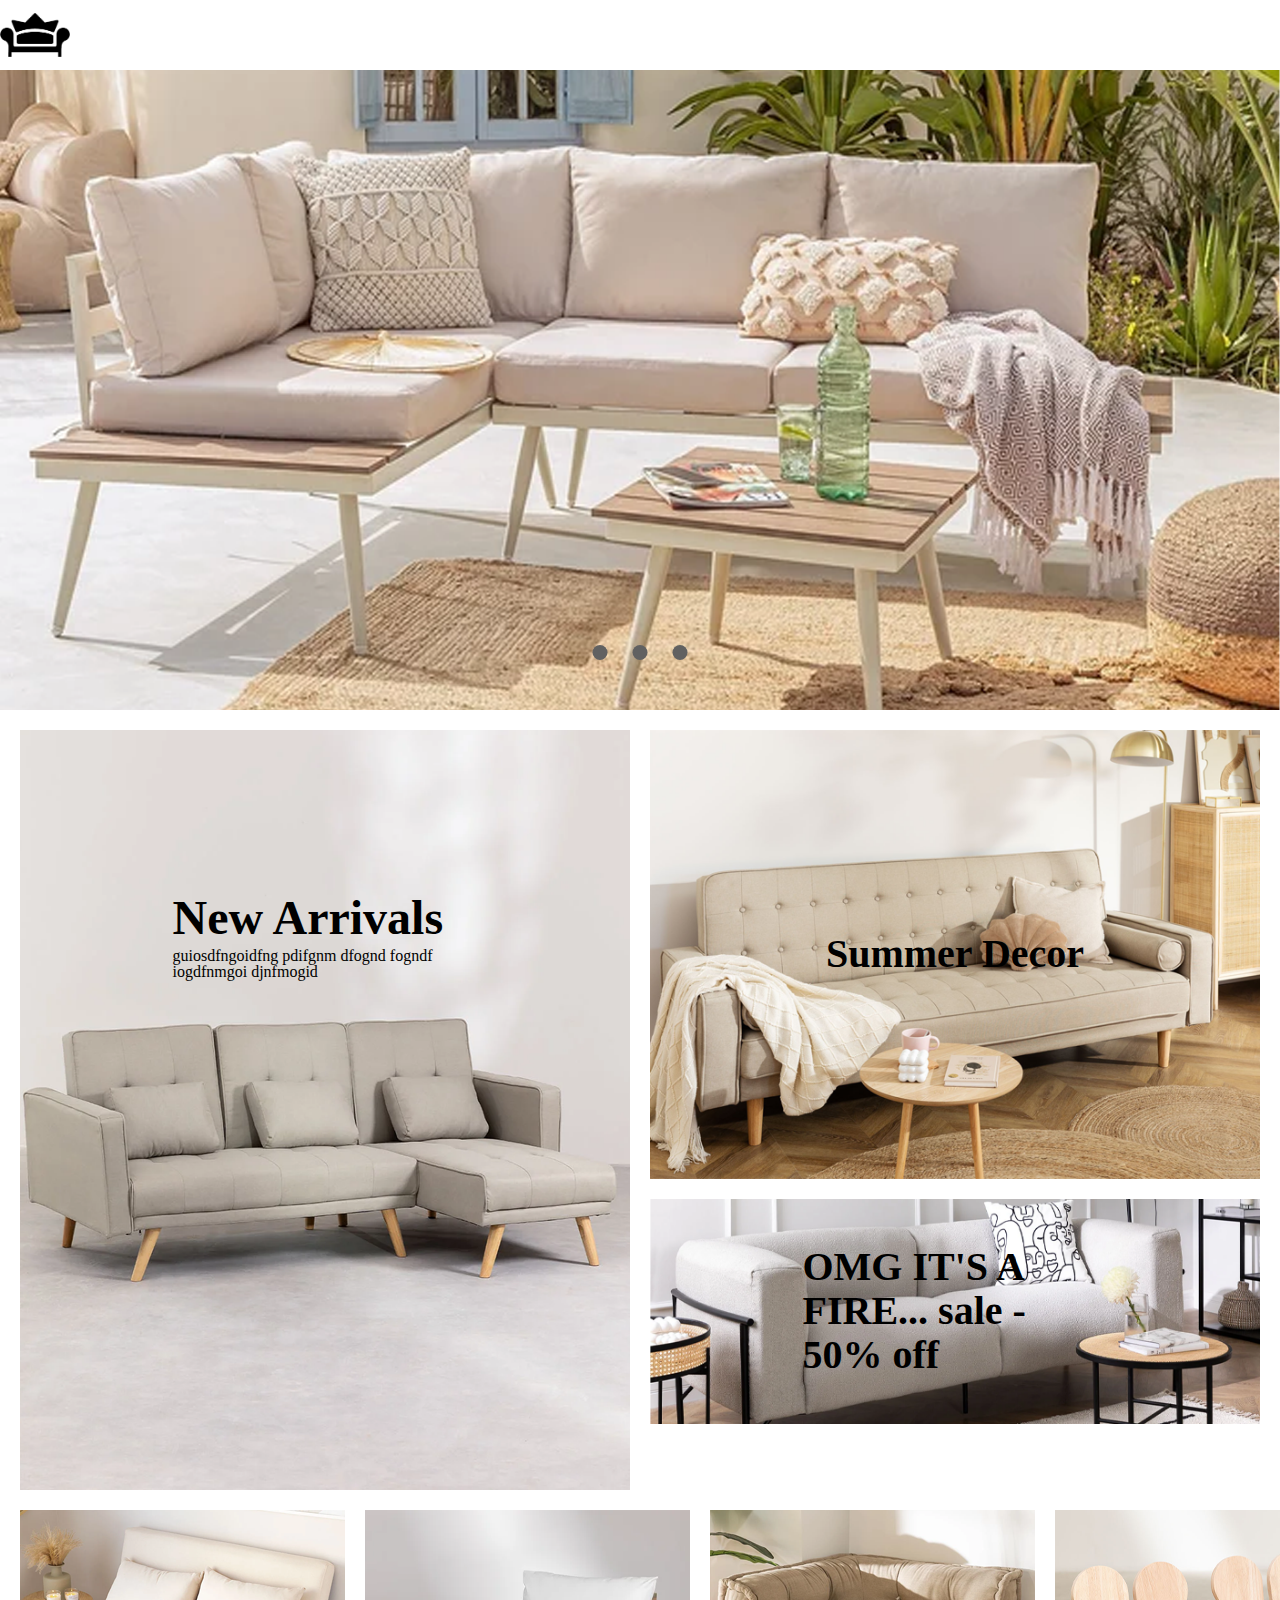
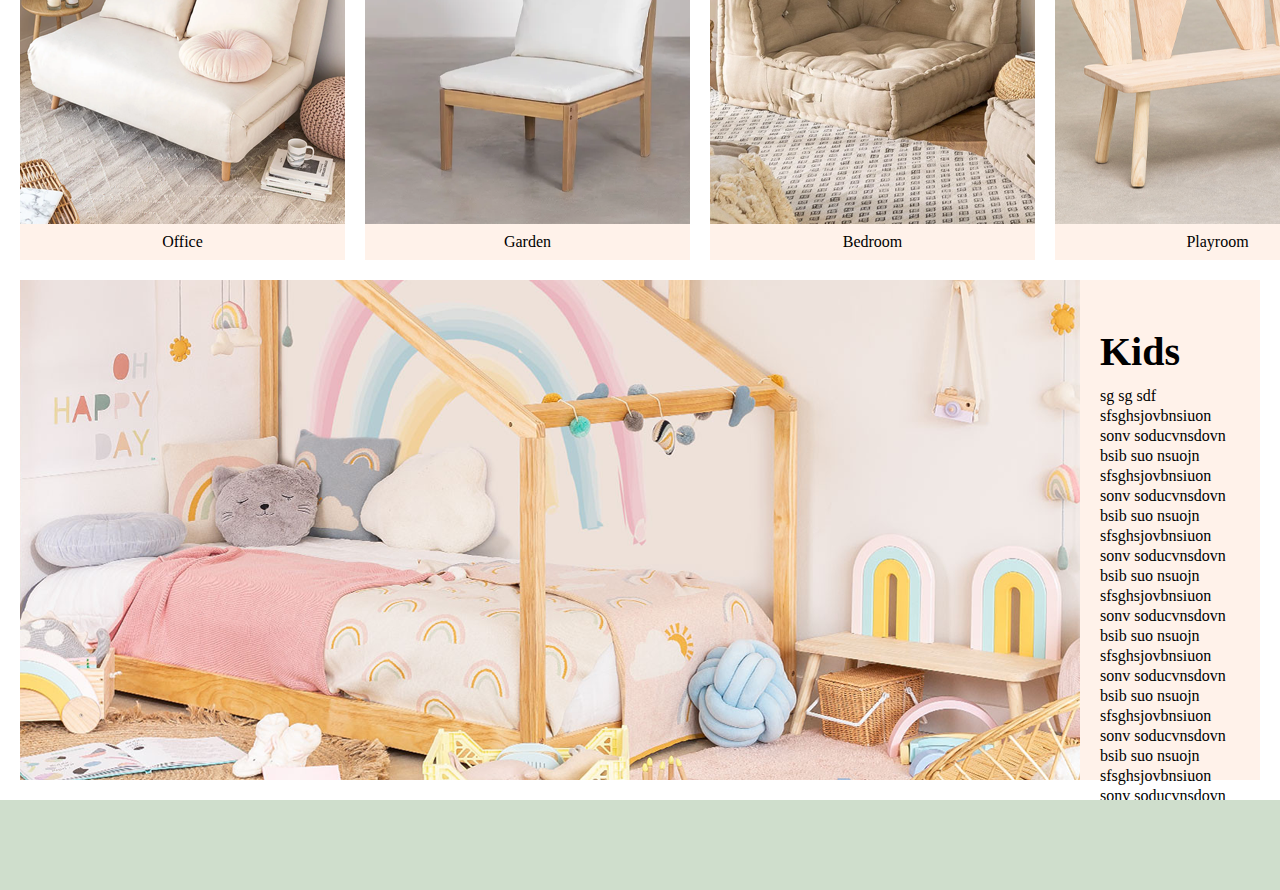
==== index.html @ 1fc1bbc5 "first commit" ====
<html>

<head>
    <link rel="stylesheet" href="/resources/css/reset.css">
    <link rel="stylesheet" href="/resources/css/layout.css">
    <link rel="stylesheet" href="./index.css">
    <title>
        sofa-king good furniture store
    </title>
</head>

<body class="body">
    <header class="header">
        <div class="header-content">
            <a href="/">
                <img src="/resources/images/logo.png" alt="">
            </a>
        </div>
    </header>
    <main class="main">
        <div id="carousel">
            <div class="carousel-control">
                <div id="carousel-dot0" class="carousel-dot"></div>
                <div id="carousel-dot1" class="carousel-dot"></div>
                <div id="carousel-dot2" class="carousel-dot"></div>
            </div>
            <div class="carousel-item active">
                <img src="/resources/images/carousel-0.png" alt="sit down">
            </div>
            <div class="carousel-item">
                <img src="/resources/images/carousel-1.png" alt="don't sit down">
            </div>
            <div class="carousel-item">
                <img src="/resources/images/carousel-2.png" alt="ok sit down">
            </div>
        </div>
        <div class="section1">
            <a href="/product" class="section1-left grow">
                <img src="/resources/images/section1-left.png" alt="">
                <div class="section1-left-text">
                    <div class="title">
                        New Arrivals
                    </div>
                    <div class="blub">
                        guiosdfngoidfng pdifgnm dfognd fogndf iogdfnmgoi djnfmogid
                    </div>
                </div>
            </a>
            <div class="section1-right">
                <a href="/product" class="grow">
                    <img src="/resources/images/section1-right-top.png" alt="">
                    <div class="section1-right-text">
                        Summer Decor
                    </div>
                </a>
                <a href="/product" class="grow">
                    <img src="/resources/images/section1-right-bottom.png" alt="">
                    <div class="section1-right-text">
                        OMG IT'S A FIRE... sale - 50% off
                    </div>
                </a>
            </div>
        </div>
        <div class="section2">
            <a href="/product" class="section2-item grow">
                <div class="section2-item-image">
                    <img src="/resources/images/section2-image0.png" alt="">
                </div>
                <div class="section2-item-text">
                    Office
                </div>
            </a>
            <a href="/product" class="section2-item grow">
                <div class="section2-item-image">
                    <img src="/resources/images/section2-image3.png" alt="">
                </div>
                <div class="section2-item-text">
                    Garden
                </div>
            </a>
            <a href="/product" class="section2-item grow">
                <div class="section2-item-image">
                    <img src="/resources/images/section2-image1.png" alt="">
                </div>
                <div class="section2-item-text">
                    Bedroom
                </div>
            </a>
            <a href="/product" class="section2-item grow">
                <div class="section2-item-image">
                    <img src="/resources/images/section2-image2.png" alt="">
                </div>
                <div class="section2-item-text">
                    Playroom
                </div>
            </a>
        </div>
        <a href="/product" class="section3 grow">
            <div class="section3-item">
                <img src="/resources/images/section2-kids.png" alt="">
            </div>
            <div class="section3-text">
                <div class="title">
                    Kids
                </div>
                <div class="blurb">
                    sg sg sdf sfsghsjovbnsiuon sonv soducvnsdovn bsib suo nsuojn sfsghsjovbnsiuon sonv soducvnsdovn bsib
                    suo nsuojn sfsghsjovbnsiuon sonv soducvnsdovn bsib suo nsuojn sfsghsjovbnsiuon sonv soducvnsdovn
                    bsib suo nsuojn sfsghsjovbnsiuon sonv soducvnsdovn bsib suo nsuojn sfsghsjovbnsiuon sonv
                    soducvnsdovn bsib suo nsuojn sfsghsjovbnsiuon sonv soducvnsdovn bsib suo nsuojn sfsghsjovbnsiuon
                    sonv soducvnsdovn bsib suo nsuojn sou n
                </div>
            </div>
        </a>
    </main>
    <script src="/resources/js/carousel.js"></script>
    <footer class="footer">
        <div class="footer-content"></div>
    </footer>
</body>

</html>
---- resources/css/layout.css ----
.footer {
    margin-top: auto;
    min-width: 100%;
    justify-self: flex-end;
    height: 90px;
    display: flex;
    justify-content: center;
    background-color: #CFDECC;
}

.header {
    height: 70px;
    min-width: 100%;
    display: flex;
    justify-content: center;
    box-shadow: 0 3px 6px rgb(0 0 0 / 5%);


}

.body {
    display: flex;
    flex-direction: column;
    min-height: 100vh;
    align-items: center;

}

.header-content {
    display: flex;
    max-width: 1400px;
    width: 100%;
    height: 100%;
    align-items: center;


}

.header-content img {
    width: 70px;
}

.main {
    max-width: 1400px;
    width: 100%;
    min-height: calc(100% - 90px - 70px);
}

.footer-content {
    max-width: 1400px;
    width: 100%;
    height: 100%;
}
---- index.css ----
.carousel-item {
    width: 100%;
    height: 100%;
    display: none;
}

.carousel-item img {
    height: 100%;
    width: 100%;
}

.section1-left img {
    height: 100%;
    width: 100%;
}

#carousel {
    height: 640px;
    overflow: hidden;
    width: 100%;
    position: relative;
}

.carousel-control {
    display: flex;
    column-gap: 25px;
    position: absolute;
    left: 50%;
    transform: translateX(-50%);
    bottom: 50px;
}

.carousel-dot {
    width: 15px;
    height: 15px;
    background-color: #616161;
    border-radius: 100%;
    cursor: pointer;
}

.carousel-item.active {
    display: block;

}

.section1 {
    display: flex;
    column-gap: 20px;
    height: 800px;
    padding: 20px;
}

.section1-left {
    flex: 1;
    height: 100%;
    position: relative;
}

.section1-left-text {
    position: absolute;
    z-index: 1;
    left: 50%;
    top: 25%;
    transform: translateX(-50%) translateY(-25%);
}

.section1-left-text .title {
    font-size: 48px;
    line-height: 36px;
    font-weight: bold;
    margin-bottom: 12px;
}

.section1-left-text .blurb {
    font-size: 24px;
    line-height: 28px;
}

.section1-right {
    display: flex;
    flex-direction: column;
    row-gap: 20px;
    flex: 1;
    height: 100%;
}

.section1-right>a {
    position: relative;
}

.section1-right-text {
    font-size: 40px;
    line-height: 44px;
    font-weight: bold;
    color: black;
    left: 50%;
    top: 50%;
    position: absolute;
    transform: translateX(-50%) translateY(-50%);
}

.section1-right img {
    height: 100%;
    width: 100%;
}

.section1-right>div:nth-of-type(1) {
    flex: 2;
}

.section1-right>div:nth-of-type(2) {
    flex: 1;
}

.section2 {
    display: flex;
    column-gap: 20px;
    height: 350px;
    margin: 0 20px;
}

.section2-item {
    display: flex;
    height: 100%;
    flex-direction: column;
    flex: 1;
}

.section2-item-text {
    justify-self: flex-end;
    margin-top: auto;
    background-color: #fff2ea;
    padding: 10px;
    text-align: center;

}

.section3 {
    display: flex;
    height: 500px;
    margin: 20px;
}

.section3-text {
    width: 300px;
    height: 100%;
    justify-self: flex-end;
    margin-left: auto;
    background-color: #fff2ea;
    padding: 20px;
}

.section3-text .title {
    font-size: 40px;
    line-height: 44px;
    margin-top: 30px;
    font-weight: bold;
}

.section3-text .blurb {
    font-size: 16px;
    line-height: 20px;
    margin-top: 12px;
}

.section3-item {
    height: 100%;
    flex: 1;
}

.section2-item-image {
    flex: 1;
}

.grow {
    cursor: pointer;
    user-select: none;
    transition: transform 0.3s;
    text-decoration: none;
    color: black;
}

.grow:active,
.grow:focus,
.grow:visited {
    text-decoration: none;
    color: black;
}

.grow:hover {
    transform: scale(1.02);
}
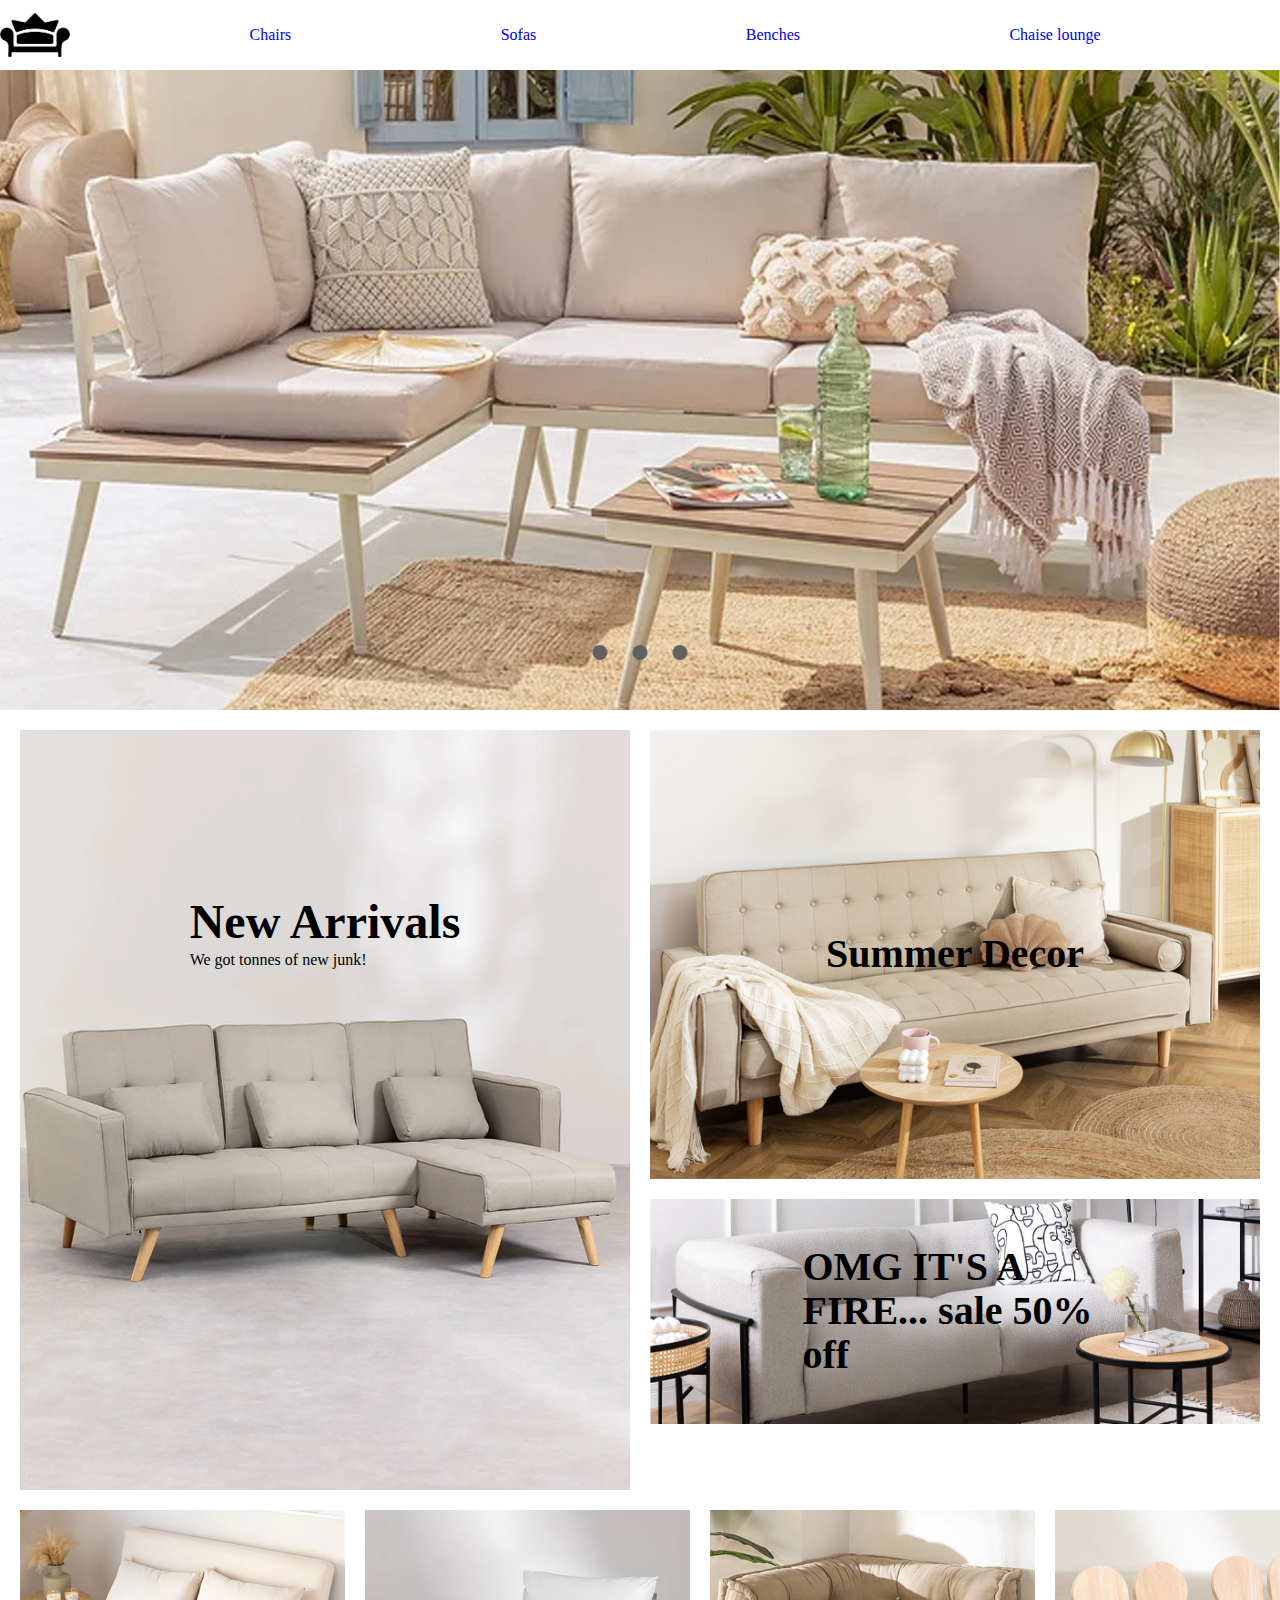
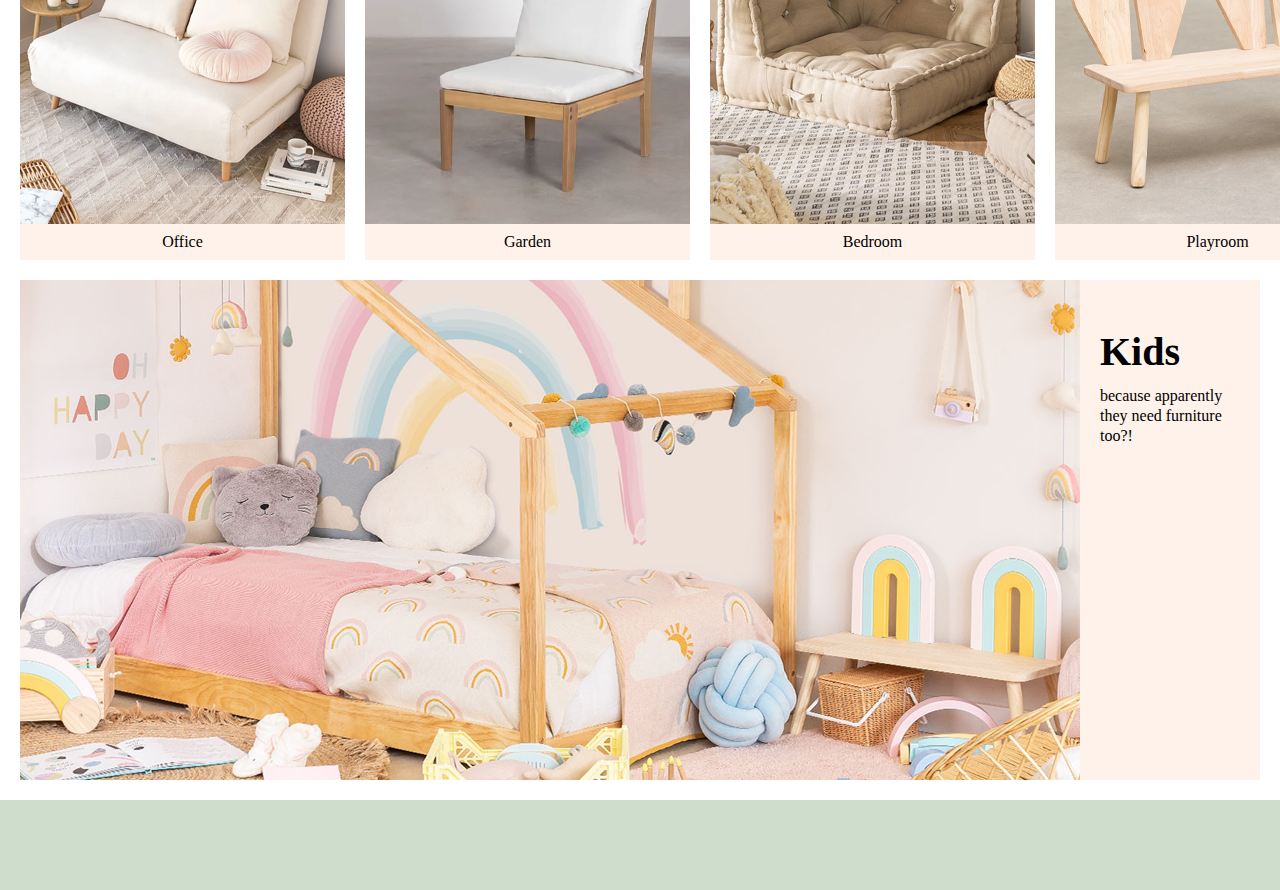
==== commit 1b2c2a7a: "add links to navbar" ====
--- a/index.html
+++ b/index.html
@@ -15,7 +15,20 @@
             <a href="/">
                 <img src="/resources/images/logo.png" alt="">
             </a>
-        </div>
+            <div class="links">
+                <a href="/chairs/">
+                    Chairs
+                </a>
+                <a href="/sofas/">
+                    Sofas
+                </a>
+                <a href="/benches/">
+                    Benches
+                </a>
+                <a href="/chaise-lounge/">
+                    Chaise lounge
+                </a>
+            </div>
     </header>
     <main class="main">
         <div id="carousel">
@@ -42,7 +55,7 @@
                         New Arrivals
                     </div>
                     <div class="blub">
-                        guiosdfngoidfng pdifgnm dfognd fogndf iogdfnmgoi djnfmogid
+                         We got tonnes of new junk!
                     </div>
                 </div>
             </a>
@@ -56,7 +69,7 @@
                 <a href="/product" class="grow">
                     <img src="/resources/images/section1-right-bottom.png" alt="">
                     <div class="section1-right-text">
-                        OMG IT'S A FIRE... sale - 50% off
+                        OMG IT'S A FIRE... sale 50% off
                     </div>
                 </a>
             </div>
@@ -104,11 +117,7 @@
                     Kids
                 </div>
                 <div class="blurb">
-                    sg sg sdf sfsghsjovbnsiuon sonv soducvnsdovn bsib suo nsuojn sfsghsjovbnsiuon sonv soducvnsdovn bsib
-                    suo nsuojn sfsghsjovbnsiuon sonv soducvnsdovn bsib suo nsuojn sfsghsjovbnsiuon sonv soducvnsdovn
-                    bsib suo nsuojn sfsghsjovbnsiuon sonv soducvnsdovn bsib suo nsuojn sfsghsjovbnsiuon sonv
-                    soducvnsdovn bsib suo nsuojn sfsghsjovbnsiuon sonv soducvnsdovn bsib suo nsuojn sfsghsjovbnsiuon
-                    sonv soducvnsdovn bsib suo nsuojn sou n
+                    because apparently they need furniture too?!
                 </div>
             </div>
         </a>
--- a/resources/css/layout.css
+++ b/resources/css/layout.css
@@ -50,4 +50,21 @@
     max-width: 1400px;
     width: 100%;
     height: 100%;
-}+}
+
+.links {
+    display: flex;
+    width: 100%;
+    gap: 30px;
+   justify-content: space-evenly;
+   text-decoration: none;
+}
+
+.links a:visited {
+    color: black;
+    text-decoration: none;
+}
+
+.links a {
+    text-decoration: none;
+}
